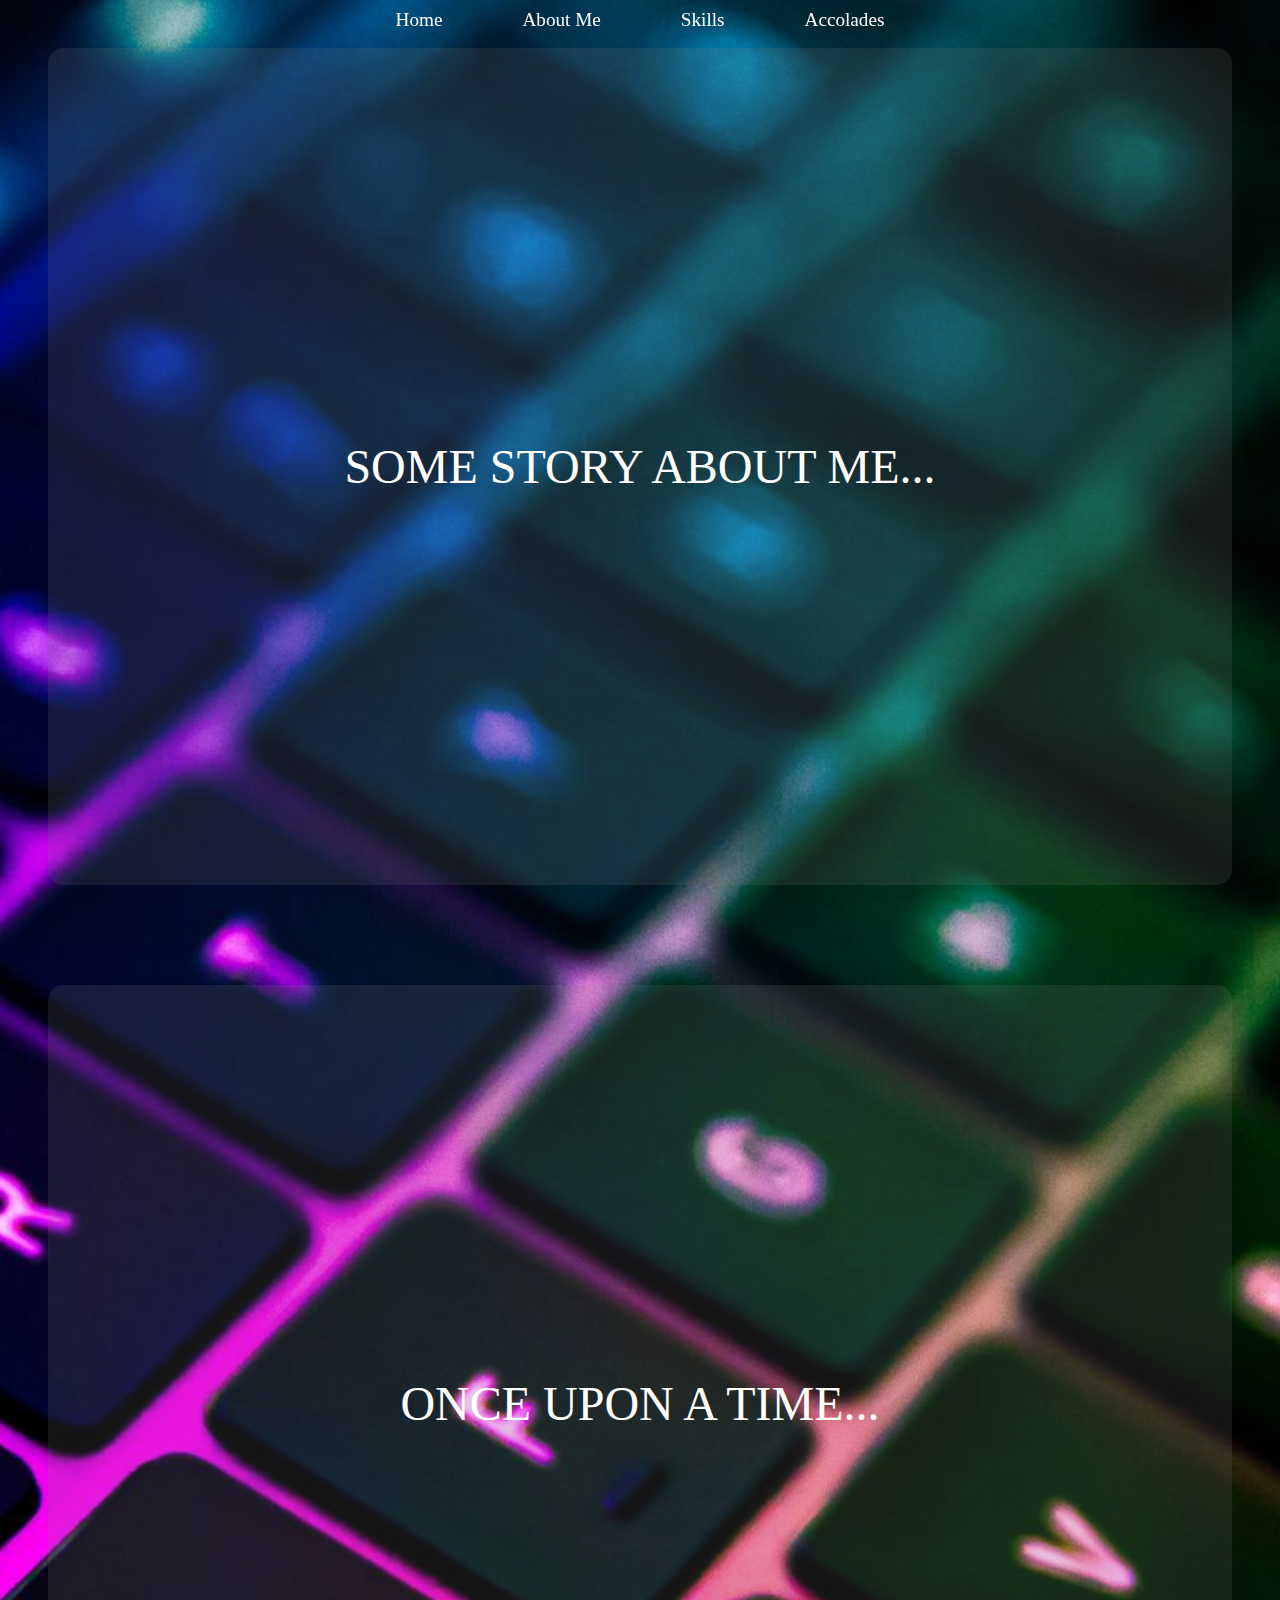
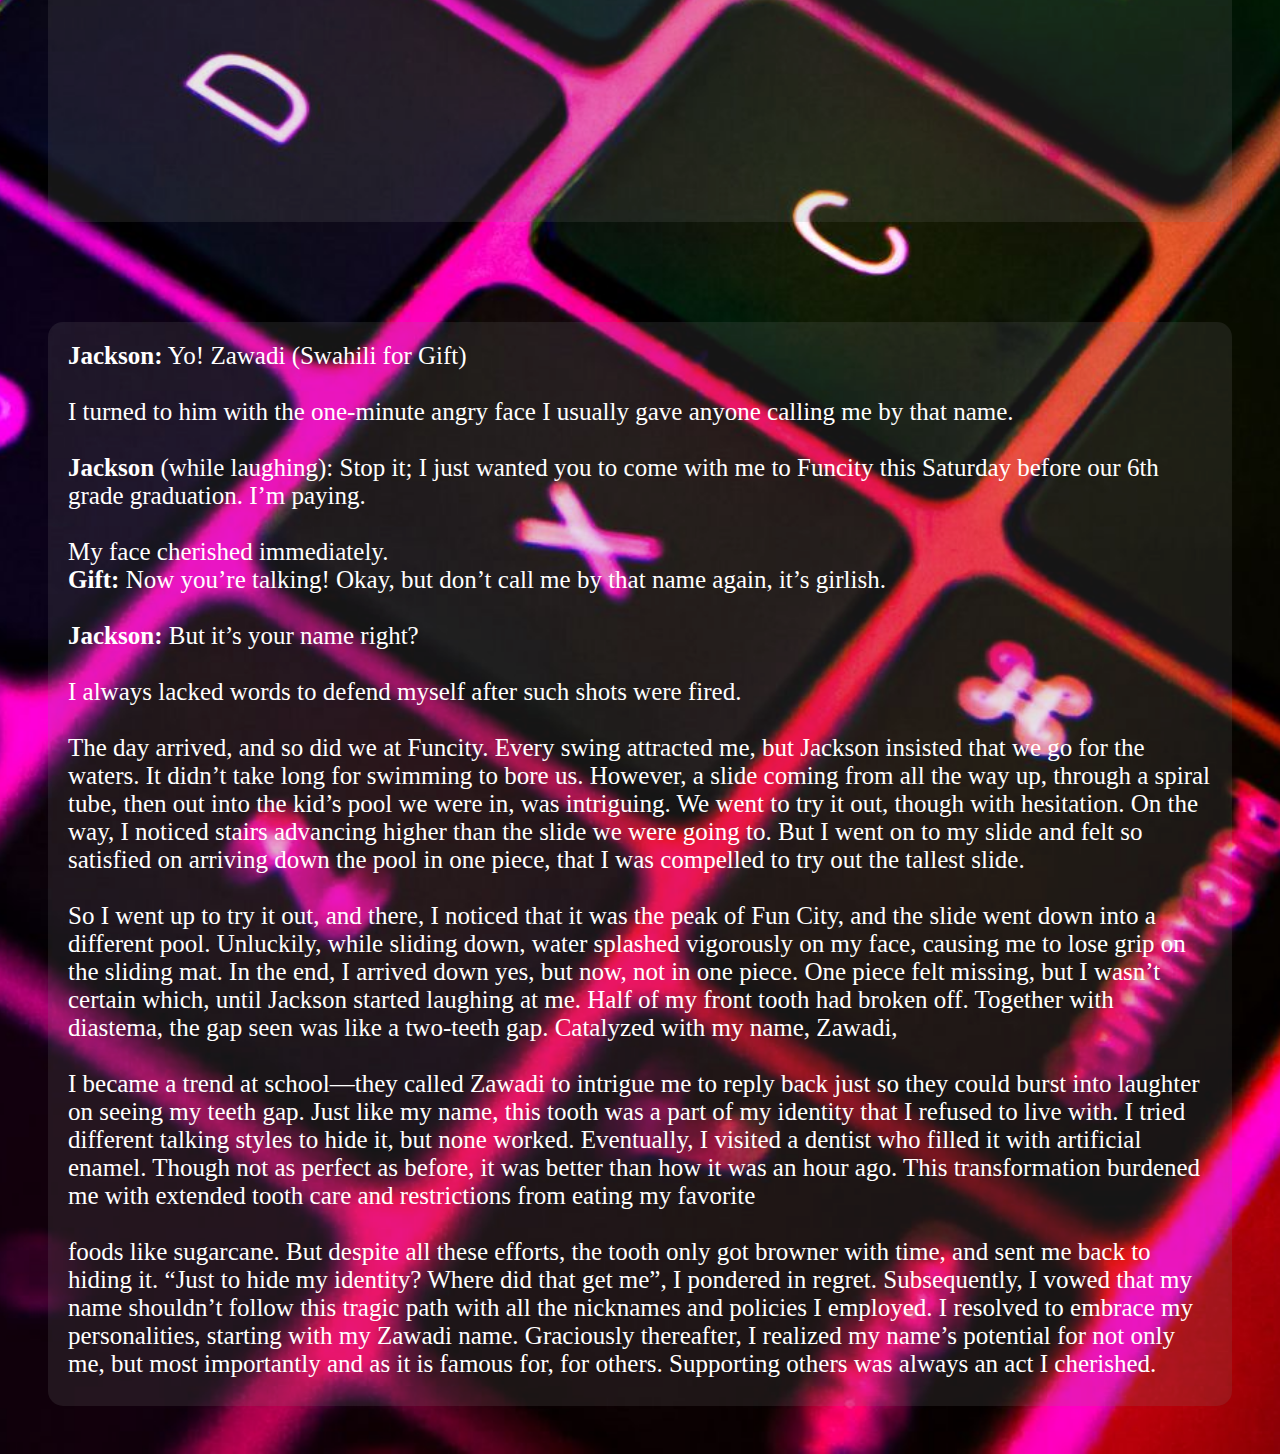
==== public/aboutme.html @ c8c5c870 "Add files via upload" ====
<!DOCTYPE html>
<html lang="en">

<head>
    <meta charset="UTF-8">
    <meta name="viewport" content="width=device-width, initial-scale=1.0">
    <title>About</title>
    <link rel="stylesheet" href="../styles/style.css">
    <link rel="stylesheet" href="../styles/responsive.css">
    <link rel="shortcut icon" href="../images/gcl.ico" type="images/x-icon">
    <link rel="stylesheet" href="https://cdnjs.cloudflare.com/ajax/libs/font-awesome/6.0.0-beta3/css/all.min.css">
</head>

<body>
    <header>
        <a href="../index.html">
            <p>Home</p>
        </a>
        <a href="../public/aboutme.html">
            <p>About Me</p>
        </a>
        <p><a href="../public/skills.html" id="skills-link">Skills</a></p>
        <a href="../public/accolades.html">
            <p>Accolades</p>
        </a>
    </header>

    <i class="fa-solid fa-bars" id="menu-icon"></i>
    <nav id="mobile-menu" class="mobile-menu">
        <a href="../index.html">Home</a>
        <a href="../public/aboutme.html">About Me</a>
        <a href="../public/skills.html" id="skills-link-mobile">Skills</a>
        <a href="../public/accolades.html">Accolades</a>
    </nav>

    <section id="Hi">
        <p>
            <a href="#Giftstory"> SOME STORY ABOUT ME... </a>
        </p>
    </section>

    <section id="Giftstory">
        <p>
            <a href="#thestory"> ONCE UPON A TIME... </a>
        </p>
    </section>

    <section id="thestory">
        <div class="hi2">
            <b>Jackson:</b> Yo! Zawadi (Swahili for Gift)
            <br>
            <br>
            I turned to him with the one-minute angry face I usually gave anyone calling me by that name.
            <br>
            <br>
            <b>Jackson</b> (while laughing): Stop it; I just wanted you to come with me to Funcity this Saturday before
            our 6th
            grade graduation. I’m paying.
            <br>
            <br>
            My face cherished immediately.
            <br>
            <b>Gift:</b> Now you’re talking! Okay, but don’t call me by that name again, it’s girlish.
            <br>
            <br>
            <b>Jackson:</b> But it’s your name right?
            <br>
            <br>
            I always lacked words to defend myself after such shots were fired.
        </div>
        <br>
        <div class="hi2">
            The day arrived, and so did we at Funcity. Every swing attracted me, but Jackson insisted that we go for the
            waters. It didn’t take long for swimming to bore us. However, a slide coming from all the way up, through a
            spiral tube, then out into the kid’s pool we were in, was intriguing. We went to try it out, though with
            hesitation. On the way, I noticed stairs advancing higher than the slide we were going to. But I went on to
            my slide and felt so satisfied on arriving down the pool in one piece, that I was compelled to try out the
            tallest slide.
        </div>
        <br>
        <div class="hi2">


            So I went up to try it out, and there, I noticed that it was the peak of Fun City, and the slide went down
            into a different pool.


            Unluckily, while sliding down, water splashed vigorously on my face, causing me to lose grip on the sliding
            mat. In the end, I arrived down yes, but now, not in one piece. One piece felt missing, but I wasn’t certain
            which, until Jackson started laughing at me. Half of my front tooth had broken off. Together with diastema,
            the gap seen was like a two-teeth gap. Catalyzed with my name, Zawadi,

        </div>
        <br>
        <div class="hi2">
            I became a trend at school—they called Zawadi to intrigue me to reply back just so they could burst into
            laughter on seeing my teeth gap.


            Just like my name, this tooth was a part of my identity that I refused to live with. I tried different
            talking styles to hide it, but none worked. Eventually, I visited a dentist who filled it with artificial
            enamel. Though not as perfect as before, it was better than how it was an hour ago.


            This transformation burdened me with extended tooth care and restrictions from eating my favorite



        </div>
        <br>
        <div class="hi2">

            foods like sugarcane. But despite all these efforts, the tooth only got browner with time, and sent me back
            to hiding it. “Just to hide my identity? Where did that get me”, I pondered in regret.


            Subsequently, I vowed that my name shouldn’t follow this tragic path with all the nicknames and policies I
            employed. I resolved to embrace my personalities, starting with my Zawadi name. Graciously thereafter, I
            realized my name’s potential for not only me, but most importantly and as it is famous for, for others.
            Supporting others was always an act I cherished.


        </div>
        <br>
    </section>
    <nav id="mobile-menu" class="mobile-menu">
        <a href="../index.html">Home</a>
        <a href="../public/aboutme.html">About Me</a>
        <a href="../public/skills.html" id="skills-link-mobile">Skills</a>
        <a href="../public/accolades.html">Accolades</a>
    </nav>
    <script src="../scripts/main.js"></script>
</body>

</html>
---- styles/style.css ----
@font-face {
    font-family: messi;
    src: url(../assets/MessinaSans-Light.ttf);
}

@font-face {
    font-family: lovelo;
    src: url(../assets/Spotyfied\ Me.ttf);
}

@font-face {
    font-family: tech;
    src: url(../assets/OriginTech\ personal\ use.otf);
}

html {
    scroll-behavior: smooth;
}

* {
    box-sizing: border-box
}

body {
    font-family: messi;
    background-image: url(../images/kbd.jpg);
    background-position: center;
    color: white;
    padding: 40px;
    background-size: cover;
}

section {
    width: 100%;
    height: 740px;
    height: 93vh;
    display: flex;
    align-items: center;
    justify-content: center;
    background-color: rgba(128, 128, 128, 0.164);
    padding: 20px;
    margin-bottom: 100px;
    border-radius: 15px;
    font-size: 3em;
    text-align: center;
}

a {
    text-decoration: none;
    color: inherit;
}

header {
    position: fixed;
    top: 0;
    left: 0%;
    width: 100%;
    height: 20px;
    display: flex;
    flex-direction: row;
    align-items: center;
    justify-content: center;
    padding: 20px;
    text-align: center;
}

header p {
    padding: 40px;
    font-size: 1.2em;
}

header p:hover {
    padding: 40px;
    padding-bottom: 20px;
    border-bottom: 2px solid #28a745;
    transition: 0.4s ease-in-out;
    cursor: pointer;
}

header img {
    padding: 40px;
    margin-right: 800px;
}

#Interested, #gclo, #fromafar, #Languages, #thestory, #skills {
    margin-bottom: 0em !important;
    padding-bottom: 0em !important;
}

#Hi, #Gift, #Interested {
    font-family: lovelo;
}

#Giftstory, #thestory {
    font-family: lovelo;
}

#thestory {
    height: fit-content;
    font-size: 25px;
    flex-direction: column;
    text-align: left;
}

#skills {
    background-color: #28a74600;
    display: flex;
    align-items: center;
    justify-content: center;
}

.first, .second {
    height: 93vh;
    width: 50%;
    margin-right: 30px;
    display: flex;
    flex-direction: column;
    justify-content: center;
}

.adobe, .music, .photography, .programing {
    background-color: rgba(128, 128, 128, 0.562);
    width: 50%;
    /* width: 320px; */
    height: 56.4vh;
    /* height: 330px; */
    border-radius: 20px;
    padding: 10px;
    display: flex;
    align-items: center;
    justify-content: center;
}

.adobe, .photography {
    margin-bottom: 30px;
}

.first {
    align-items: flex-end;
}

.second {
    align-items: flex-start;
}

#adobe, #music, #photography, #programing {
    width: 270px;
    height: 260px;
    border-radius: 20px;
}

.image-container {
    position: relative;
    width: 270px;
    max-width: 300px;
    margin: 10px;
}

.image-container img {
    width: 100%;
    height: auto;
    display: block;
}

.overlay {
    position: absolute;
    top: 0;
    bottom: 0;
    left: 0;
    right: 0;
    height: 100%;
    width: 100%;
    opacity: 0;
    transition: .5s ease;
    background-color: rgba(0, 0, 0, 0.5);
    display: flex;
    justify-content: center;
    align-items: center;
    color: white;
    font-size: 30px;
    text-align: center;
    font-family: tech;
}

.image-container:hover .overlay {
    opacity: 1;
    border-radius: 20px;
}

.gallary p {
    display: flex;
    flex-direction: column;
    align-items: flex-start;
    justify-content: flex-end;
    flex: 40%;
}

section span {
    font-size: 1em;
    font-family: lovelo;
    color: rgb(193, 215, 255);
}


#dearmamaa, #miama, #gcl {
    display: flex;
    background-size: cover;
    justify-content: flex-start;
    flex-direction: column-reverse;
    flex-wrap: wrap;
    align-content: stretch;
}

#dearmamaa {
    background-image: url(../images/charity.png) !important;
}

#miama {
    background-image: url(../images/design.png) !important;
}

#gcl {
    background-image: url(../images/Artboard\ 1.png) !important;
}


#cat, #spidy, #chugga, #broos, #radioo, #flower, #twins, #schoolkid, #flower2, #thelights, #mwendokasi, #fromafar {
    display: flex;
    background-size: cover;
    background-position: center;
    justify-content: flex-start;
    flex-direction: column-reverse;
    flex-wrap: wrap;
    align-content: stretch;
    background-color: transparent;
    border-radius: 20px;
}

#cat {
    background-image: url(../images/paka.jpeg) !important;
}

span #cat, #spidy, #broos {
    color: black !important;
}
#spidy {
    background-image: url(../images/spider.jpg) !important;
}

#chugga {
    background-image: url(../images/chugga.jpg) !important;
}

#broos {
    background-image: url(../images/casfeta.jpg) !important;
}

#radioo {
    background-image: url(../images/radio.jpg) !important;
}

#flower {
    background-image: url(../images/kunduz.jpg) !important;
}

#twins {
    background-image: url(../images/twins.JPG) !important;
}

#schoolkid {
    background-image: url(../images/schooling\ .jpg) !important;
}

#flower2 {
    background-image: url(../images/kunduz\ 2.jpg) !important;
}

#thelights {
    background-image: url(../images/thelights.jpg) !important;
}

#mwendokasi {
    background-image: url(../images/mwendokasi.jpg) !important;
}

#fromafar{
    background-image: url(../images/fromafar.jpg) !important;
}

@keyframes glow {
    0% { box-shadow: 0 0 5px #fff; }
    50% { box-shadow: 0 0 20px #ff0; }
    100% { box-shadow: 0 0 5px #fff; }
}

.glow {
    animation: glow 1s infinite alternate;
}

.menu-icon {
    font-size: 2em;
    cursor: pointer;
    display: none;
}

.menu {
    display: flex;
    flex-direction: column;
    align-items: center;
    display: none;
    overflow: hidden;
    transition: max-height 0.5s ease-out;
}

.menu a {
    width: 100%;
    text-align: center;
    padding: 10px 0;
}

.fa-bars{
    font-size: 1.5em;
}
---- styles/responsive.css ----
/* responsive.css */

/* Mobile Styles (Default) */
@media (max-width: 536px) {

    body {
        padding: 20px;
    }

    header {
        flex-direction: column;
        padding: 10px;
        position: relative;
        display: none;
    }


    header p {
        padding: 10px;
        font-size: 1em;
    }

    .menu-icon {
        font-size: 2em;
        cursor: pointer;
        display: none;
    }

    .menu {
        display: flex;
        flex-direction: column;
        align-items: center;
        display: none;
        overflow: hidden;
        transition: max-height 0.5s ease-out;
    }

    .menu a {
        width: 100%;
        text-align: center;
        padding: 10px 0;
    }

    section {
        font-size: 1.5em;
        padding: 10px;
        margin-bottom: 50px;
    }

    .first, .second {
        width: 100%;
        margin-right: 0;
        margin-bottom: 30px;
        flex-direction: row;
    }

    .overlay {
        background-color: rgba(240, 248, 255, 0);
        display: block;
        opacity: 0;
    }

    .adobe, .music, .photography, .programing {
        width: 100%;
        height: auto;
    }

    #adobe, #music, #photography, #programing {
        width: 140px;
        height: 140px;
    }

    .image-container:hover .overlay {
        opacity: 0;
    }

    .image-container {
        width: 100%;
    }

    .image-container p {
        font-family: tech;
    }

    #skills {
        flex-direction: column;
        margin-bottom: 0em;
        padding-bottom: 0em;
    }

    nav {
        display: block;
        font-size: 2em;
        cursor: pointer;
    }

    #mobile-menu {
        display: none;
        flex-direction: column;
        position: absolute;
        top: 60px;
        left: 0;
        width: 35%;
        height: fit-content;
        padding: 10px;
        background-color: rgba(0, 0, 0, 0.726);
        border-radius: 5px;
        overflow: hidden;
        max-height: 0;
        transition: max-height 0.5s ease-out;
    }

    .mobile-menu {
        display: flex;
        flex-direction: column;
    }

    #mobile-menu a {
        padding: 10px;
        color: white;
        text-decoration: none;
        text-align: center;
        font-size: 16px;
        border-bottom: 1px solid rgba(128, 128, 128, 0.5);
    }

    #mobile-menu.show {
        display: flex;
        max-height: 300px;
    }

    #mobile-menu.show:hover {
        display: flex;
        max-height: 300px;
    }

    #Hi {
        border-top-left-radius: 0em;
    }

    i {
        margin-bottom: 20px;
    }


    #dearmamaa, #miama, #gcl {
        background-position: center;

    }
}


/* Tablet Styles */
@media (min-width: 768px) {
    #menu-icon {
        display: none;
    }

    header {
        flex-direction: row;
    }

    header p {
        font-size: 1.2em;
    }

    section {
        font-size: 2em;
    }

    .first, .second {
        width: 100%;
    }

    .adobe, .music, .photography, .programing {
        width: 100%;
    }

    .image-container {
        width: 50%;
    }
}

/* Desktop Styles */
@media (min-width: 1024px) {
    body {
        padding: 40px;
    }

    header {
        flex-direction: row;
        padding: 20px;
    }

    header p {
        padding: 40px;
        font-size: 1.2em;
    }

    section {
        font-size: 3em;
        padding: 20px;
        margin-bottom: 100px;
    }

    .menu-icon {
        display: none;
    }

    .menu {
        display: flex !important;
        flex-direction: row;
        max-height: none;
    }


    .first, .second {
        width: 50%;
        margin-right: 30px;
    }

    .adobe, .music, .photography, .programing {
        width: 50%;
        height: 56.4vh;
    }

    .image-container {
        width: 270px;
    }

    #skills {
        flex-direction: row;
    }

    #menu-icon, #mobile-menu {
        display: none;
    }

}
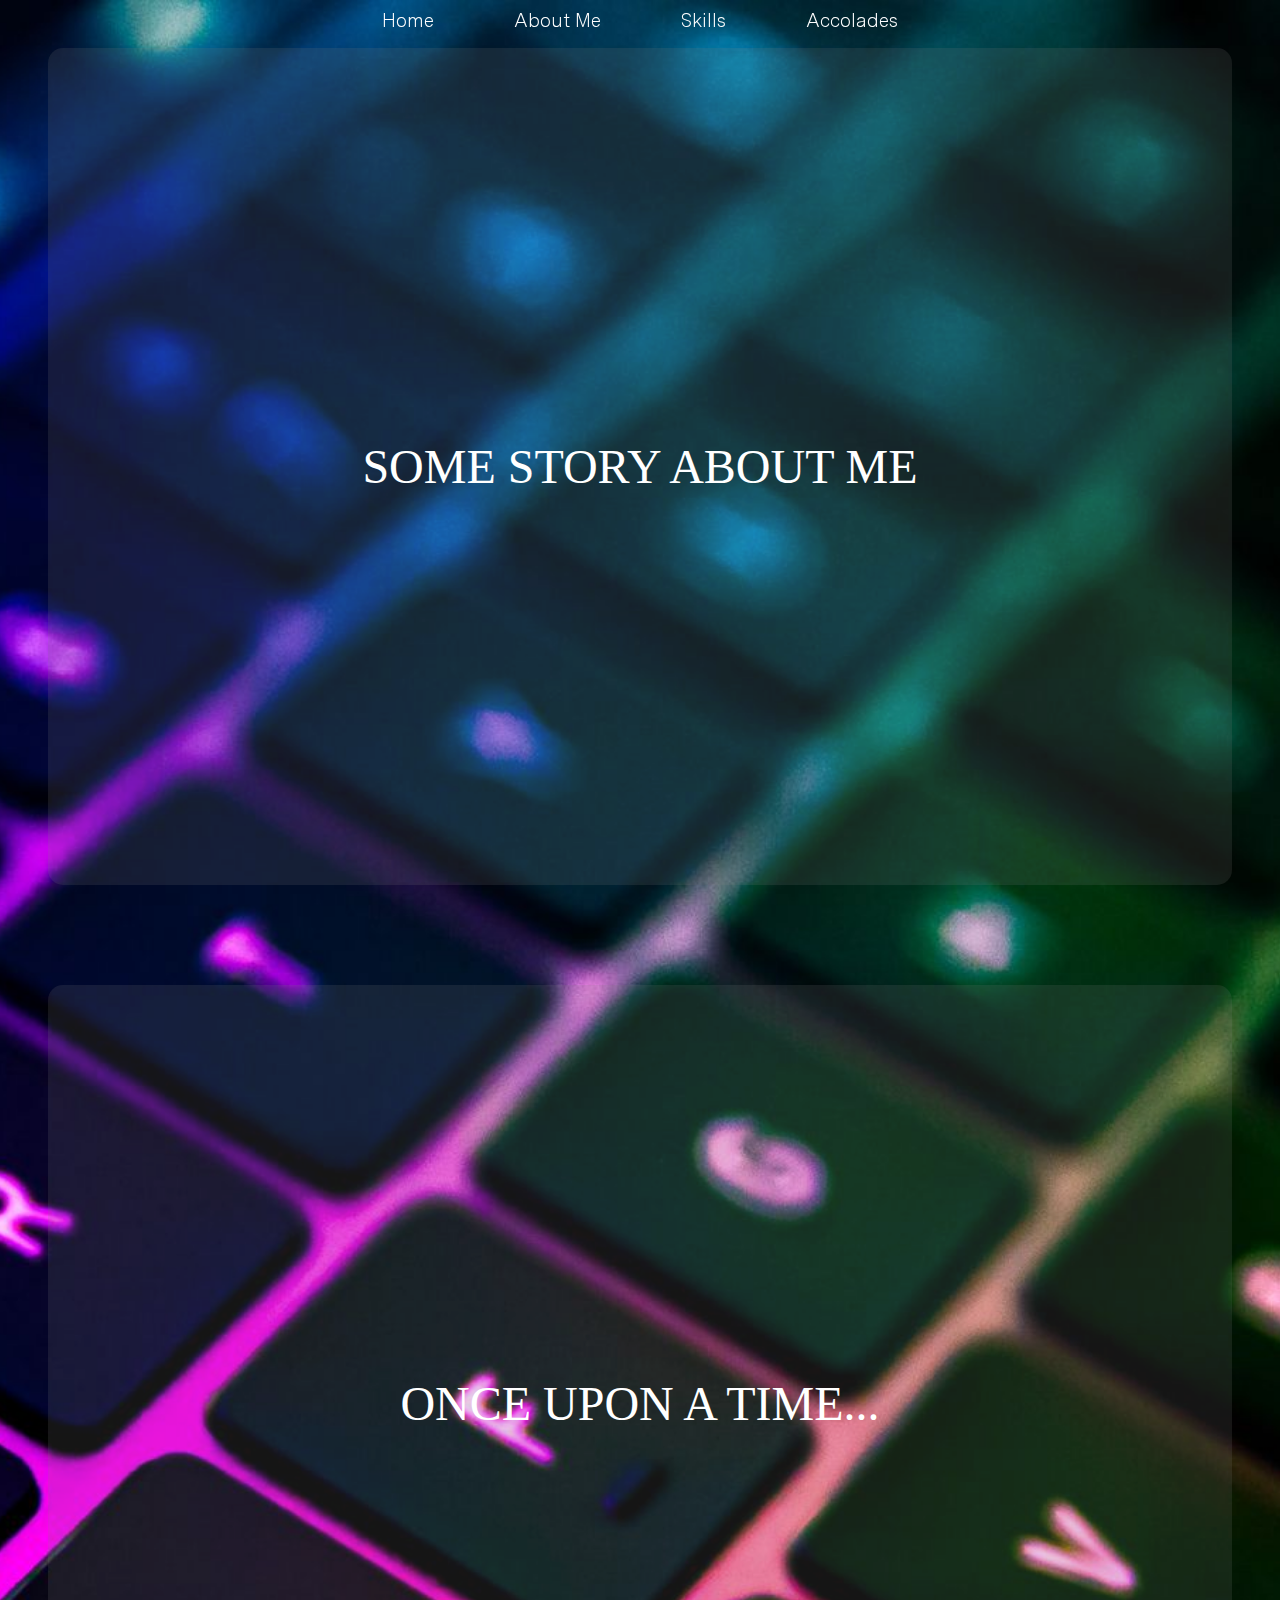
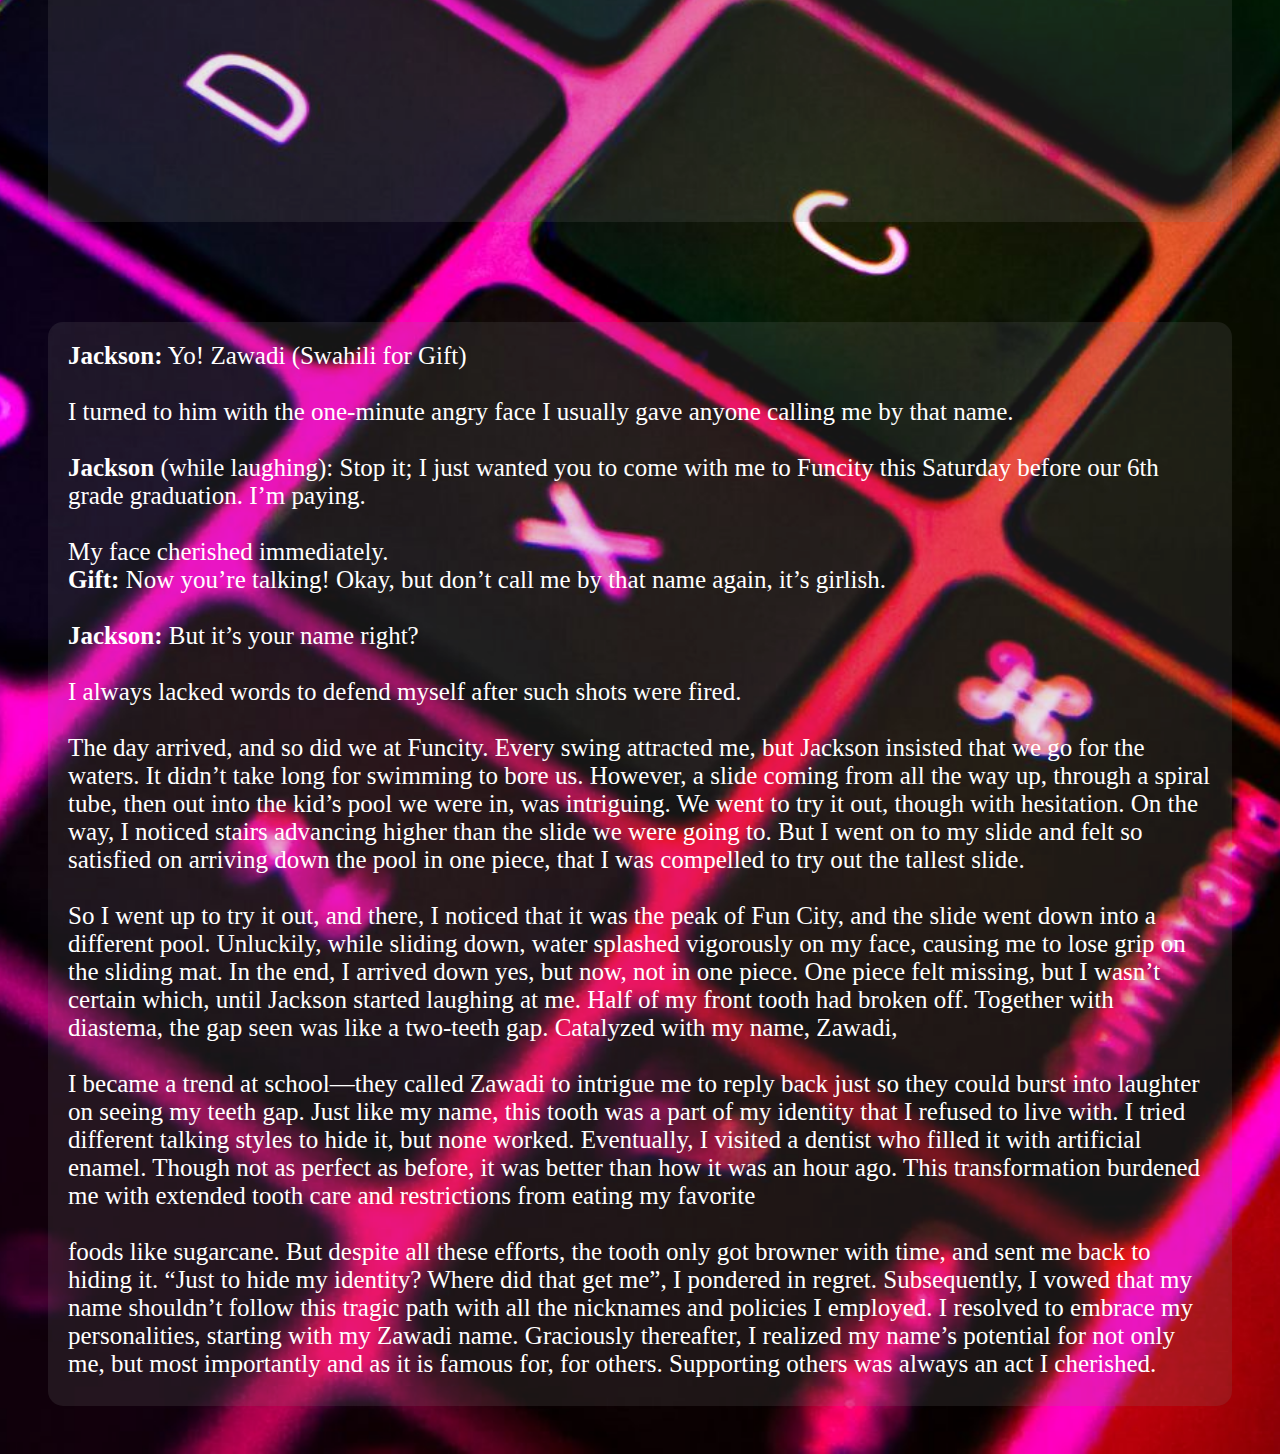
==== commit e80fa6bd: "Update aboutme.html" ====
--- a/public/aboutme.html
+++ b/public/aboutme.html
@@ -35,7 +35,7 @@
 
     <section id="Hi">
         <p>
-            <a href="#Giftstory"> SOME STORY ABOUT ME... </a>
+            <a href="#Giftstory"> SOME STORY ABOUT ME </a>
         </p>
     </section>
 
@@ -132,4 +132,4 @@
     <script src="../scripts/main.js"></script>
 </body>
 
-</html>+</html>
--- a/styles/style.css
+++ b/styles/style.css
@@ -187,6 +187,10 @@
     border-radius: 20px;
 }
 
+.image-container p{
+    display: none;
+}
+
 .gallary p {
     display: flex;
     flex-direction: column;
@@ -297,6 +301,10 @@
     animation: glow 1s infinite alternate;
 }
 
+#moko{
+    height: fit-content;
+}
+
 .menu-icon {
     font-size: 2em;
     cursor: pointer;
--- a/styles/responsive.css
+++ b/styles/responsive.css
@@ -24,6 +24,18 @@
         font-size: 2em;
         cursor: pointer;
         display: none;
+    }
+
+    #moko p{
+        font-size: 22px;
+    }
+
+    #email, #phone, #youtube, #github, #instagram{
+        display: none;
+    }
+
+    #moko{
+        padding: 20px;
     }
 
     .menu {
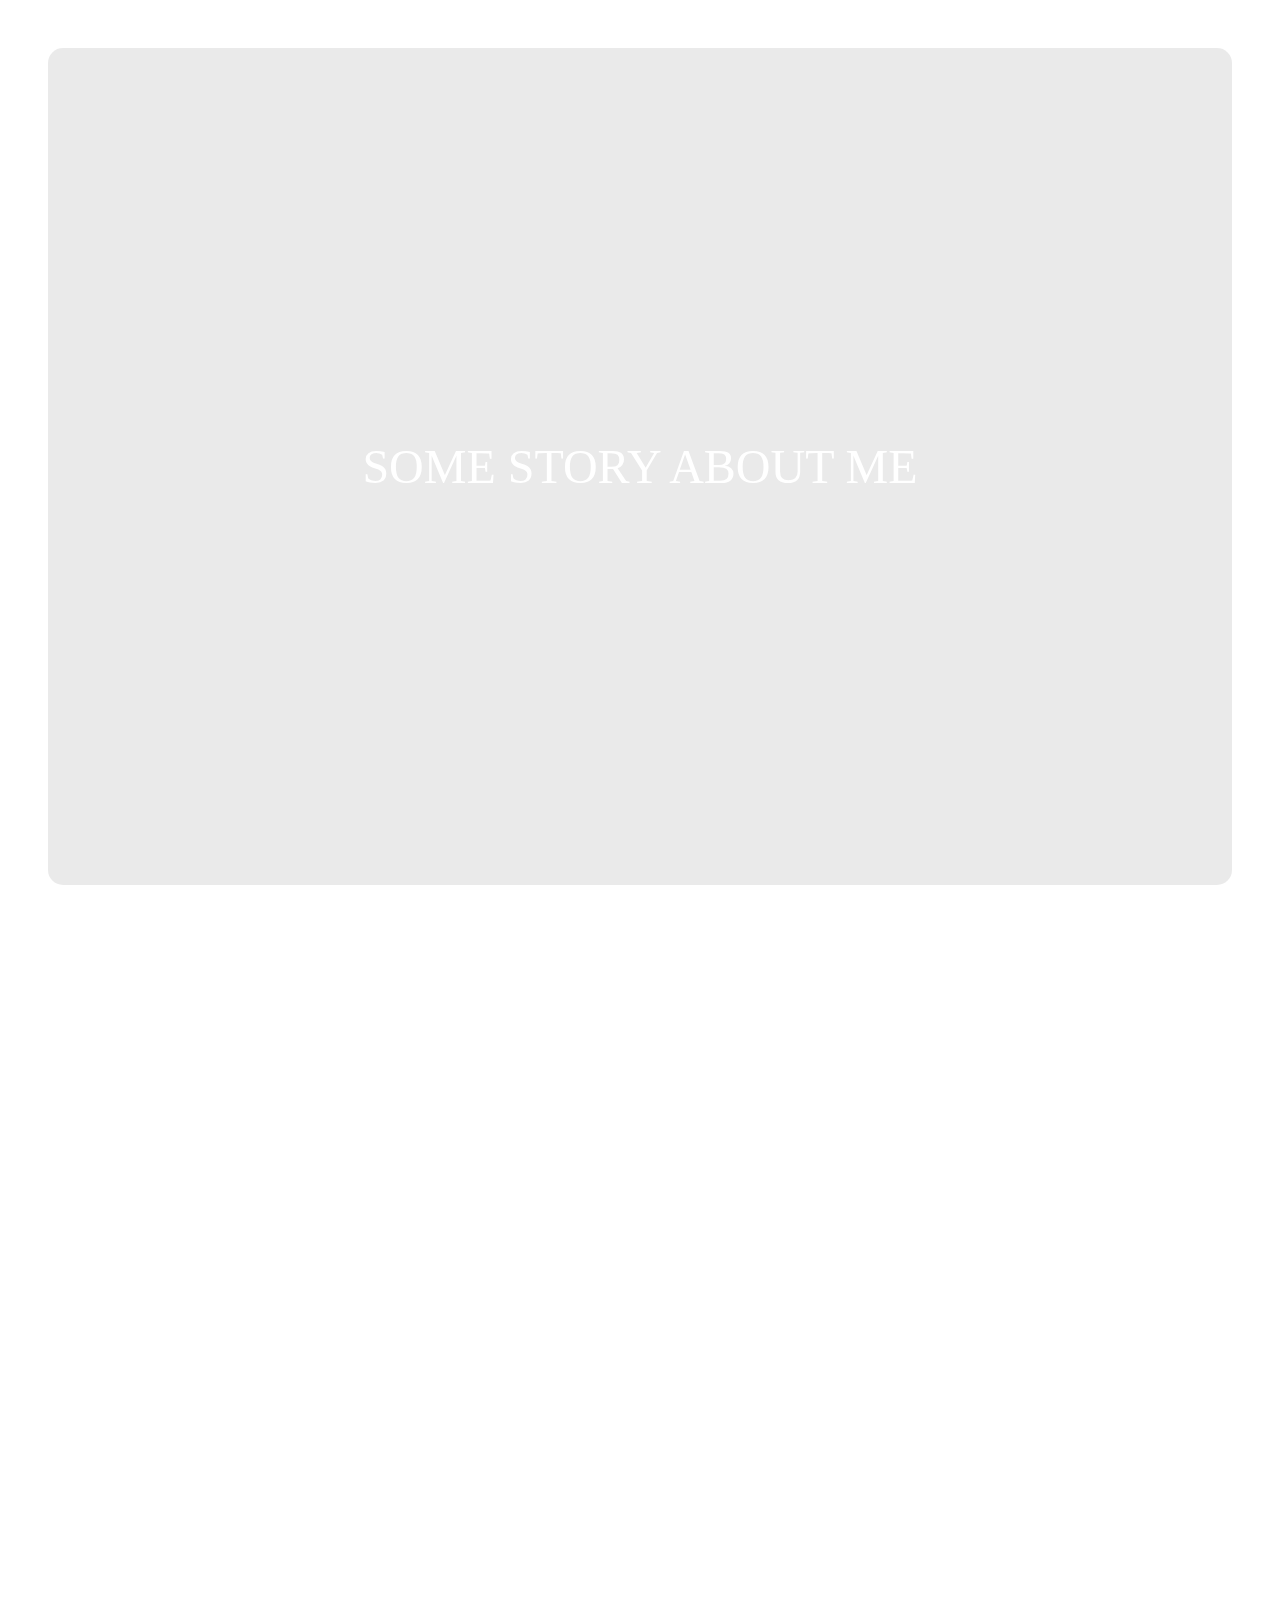
==== commit d4c89fb2: "Add files via upload" ====
--- a/public/aboutme.html
+++ b/public/aboutme.html
@@ -9,18 +9,20 @@
     <link rel="stylesheet" href="../styles/responsive.css">
     <link rel="shortcut icon" href="../images/gcl.ico" type="images/x-icon">
     <link rel="stylesheet" href="https://cdnjs.cloudflare.com/ajax/libs/font-awesome/6.0.0-beta3/css/all.min.css">
+    <link rel="stylesheet" href="https://unpkg.com/aos@next/dist/aos.css" />
+
 </head>
 
 <body>
     <header>
-        <a href="../index.html">
+        <a href="../index.html" data-aos="fade-down" data-aos-duration="1600">
             <p>Home</p>
         </a>
-        <a href="../public/aboutme.html">
+        <a href="../public/aboutme.html" data-aos="fade-down" data-aos-duration="1400">
             <p>About Me</p>
         </a>
-        <p><a href="../public/skills.html" id="skills-link">Skills</a></p>
-        <a href="../public/accolades.html">
+        <a href="../public/skills.html" id="skills-link" data-aos="fade-down" data-aos-duration="1200"><p>Skills</p></a>
+        <a href="../public/accolades.html" data-aos="fade-down" data-aos-duration="1000">
             <p>Accolades</p>
         </a>
     </header>
@@ -33,20 +35,20 @@
         <a href="../public/accolades.html">Accolades</a>
     </nav>
 
-    <section id="Hi">
-        <p>
-            <a href="#Giftstory"> SOME STORY ABOUT ME </a>
+    <section id="Hi" data-aos="zoom-in" data-aos-duration="1000">
+        <p data-aos="fade-right" data-aos-duration="1000">
+            <a href="#Giftstory" > SOME STORY ABOUT ME</a>
         </p>
     </section>
 
-    <section id="Giftstory">
-        <p>
+    <section id="Giftstory" data-aos="zoom-in" data-aos-duration="1000">
+        <p data-aos="fade-right" data-aos-duration="1000">
             <a href="#thestory"> ONCE UPON A TIME... </a>
         </p>
     </section>
 
-    <section id="thestory">
-        <div class="hi2">
+    <section id="thestory" data-aos="fade-down" data-aos-duration="1000">
+        <div class="hi2" data-aos="fade-down" data-aos-duration="1000">
             <b>Jackson:</b> Yo! Zawadi (Swahili for Gift)
             <br>
             <br>
@@ -129,7 +131,14 @@
         <a href="../public/skills.html" id="skills-link-mobile">Skills</a>
         <a href="../public/accolades.html">Accolades</a>
     </nav>
+    <div id="back-to-top">
+        <i class="fas fa-arrow-up"></i>
+    </div>
     <script src="../scripts/main.js"></script>
+    <script src="https://unpkg.com/aos@next/dist/aos.js"></script>
+    <script>
+      AOS.init();
+    </script>
 </body>
 
-</html>
+</html>--- a/styles/style.css
+++ b/styles/style.css
@@ -23,7 +23,7 @@
 
 body {
     font-family: messi;
-    background-image: url(../images/kbd.jpg);
+    background-image: url(https://siukokouu.netlify.app/images/kbd.jpg);
     background-position: center;
     color: white;
     padding: 40px;
@@ -73,7 +73,7 @@
     padding: 40px;
     padding-bottom: 20px;
     border-bottom: 2px solid #28a745;
-    transition: 0.4s ease-in-out;
+    transition: 0.4s ease-in-out !important;
     cursor: pointer;
 }
 
@@ -82,13 +82,29 @@
     margin-right: 800px;
 }
 
-#Interested, #gclo, #fromafar, #Languages, #thestory, #skills {
+#Interested, #gclo, #fromafar, #Languages, #thestory, #skills, #moko {
     margin-bottom: 0em !important;
     padding-bottom: 0em !important;
 }
 
 #Hi, #Gift, #Interested {
     font-family: lovelo;
+
+}
+
+leg {
+    color: #6bdb85;
+    animation: animateee 5s linear infinite;
+}
+
+@keyframes animateee {
+    100% {
+        filter: hue-rotate(360deg);
+    }
+}
+
+leg:hover {
+    color: #836bdb;
 }
 
 #Giftstory, #thestory {
@@ -187,7 +203,7 @@
     border-radius: 20px;
 }
 
-.image-container p{
+.image-container p {
     display: none;
 }
 
@@ -216,15 +232,15 @@
 }
 
 #dearmamaa {
-    background-image: url(../images/charity.png) !important;
+    background-image: url(https://siukokouu.netlify.app/images/charity.png) !important;
 }
 
 #miama {
-    background-image: url(../images/design.png) !important;
+    background-image: url(https://siukokouu.netlify.app/images/design.png) !important;
 }
 
 #gcl {
-    background-image: url(../images/Artboard\ 1.png) !important;
+    background-image: url(https://siukokouu.netlify.app/images/Artboard%201.png) !important;
 }
 
 
@@ -241,68 +257,80 @@
 }
 
 #cat {
-    background-image: url(../images/paka.jpeg) !important;
+    background-image: url(https://siukokouu.netlify.app/images/paka.jpeg) !important;
 }
 
 span #cat, #spidy, #broos {
     color: black !important;
 }
+
 #spidy {
-    background-image: url(../images/spider.jpg) !important;
+    background-image: url(https://siukokouu.netlify.app/images/spider.jpg) !important;
 }
 
 #chugga {
-    background-image: url(../images/chugga.jpg) !important;
+    background-image: url(https://siukokouu.netlify.app/images/chugga.jpg) !important;
 }
 
 #broos {
-    background-image: url(../images/casfeta.jpg) !important;
+    background-image: url(https://siukokouu.netlify.app/images/casfeta.jpg) !important;
 }
 
 #radioo {
-    background-image: url(../images/radio.jpg) !important;
+    background-image: url(https://siukokouu.netlify.app/images/radio.jpg) !important;
 }
 
 #flower {
-    background-image: url(../images/kunduz.jpg) !important;
+    background-image: url(https://siukokouu.netlify.app/images/kunduz.jpg) !important;
 }
 
 #twins {
-    background-image: url(../images/twins.JPG) !important;
+    background-image: url(https://siukokouu.netlify.app/images/twins.JPG) !important;
 }
 
 #schoolkid {
-    background-image: url(../images/schooling\ .jpg) !important;
+    background-image: url(https://siukokouu.netlify.app/images/schooling\ .jpg) !important;
 }
 
 #flower2 {
-    background-image: url(../images/kunduz\ 2.jpg) !important;
+    background-image: url(https://siukokouu.netlify.app/images/kunduz\ 2.jpg) !important;
 }
 
 #thelights {
-    background-image: url(../images/thelights.jpg) !important;
+    background-image: url(https://siukokouu.netlify.app/images/thelights.jpg) !important;
 }
 
 #mwendokasi {
-    background-image: url(../images/mwendokasi.jpg) !important;
-}
-
-#fromafar{
-    background-image: url(../images/fromafar.jpg) !important;
+    background-image: url(https://siukokouu.netlify.app/images/mwendokasi.jpg) !important;
+}
+
+#fromafar {
+    background-image: url(https://siukokouu.netlify.app/images/fromafar.jpg) !important;
 }
 
 @keyframes glow {
-    0% { box-shadow: 0 0 5px #fff; }
-    50% { box-shadow: 0 0 20px #ff0; }
-    100% { box-shadow: 0 0 5px #fff; }
+    0% {
+        box-shadow: 0 0 5px #fff;
+    }
+
+    50% {
+        box-shadow: 0 0 20px #ff0;
+    }
+
+    100% {
+        box-shadow: 0 0 5px #fff;
+    }
 }
 
 .glow {
     animation: glow 1s infinite alternate;
 }
 
-#moko{
+#moko {
     height: fit-content;
+    font-size: 2em;
+    flex-direction: column;
+    text-align: left;
 }
 
 .menu-icon {
@@ -326,6 +354,84 @@
     padding: 10px 0;
 }
 
-.fa-bars{
+.fa-bars {
     font-size: 1.5em;
+}
+
+#back-to-top {
+    position: fixed;
+    bottom: 20px;
+    right: 20px;
+    width: 45px;
+    height: 45px;
+    padding: 10px;
+    background-color: rgba(0, 0, 0, 0.5);
+    border-radius: 100%;
+    display: flex;
+    align-items: center;
+    justify-content: center;
+    flex-direction: column;
+    cursor: pointer;
+    opacity: 0;
+    transition: opacity 0.3s ease-in-out;
+    z-index: 1000;
+}
+
+/* #back-to-top p{
+    margin: 7px 0 0 0;
+} */
+
+#back-to-top i {
+    color: white;
+    font-size: 0.7cm;
+}
+
+#back-to-top.show {
+    opacity: 0.6;
+}
+
+#message {
+    height: 400px;
+    width: 400px;
+    font-family: inherit;
+    border-radius: 10px 10px;
+    line-height: 2em;
+    word-spacing: 0.1em;
+    text-align: start;
+    overflow-x: hidden;
+    padding: 10px;
+    background-color: rgb(188, 231, 231);
+    font-size: 0.7em;
+
+}
+
+#moko button {
+    font-family: inherit;
+    font-size: 0.5em;
+    padding: 10px;
+    height: fit-content;
+    width: fit-content;
+    border-radius: 10px;
+}
+
+#moko #left {
+    display: flex;
+    flex-direction: row;
+    margin-right: 30px;
+}
+
+#moko #pp {
+    display: flex;
+    flex-direction: column;
+}
+
+#moko #right {
+    padding-left: 50px;
+}
+
+#moko span {
+    font-family: inherit;
+    color: white;
+    text-transform: uppercase;
+    text-align: center;
 }--- a/styles/responsive.css
+++ b/styles/responsive.css
@@ -14,6 +14,35 @@
         display: none;
     }
 
+    #back-to-top {
+        justify-content: space-between;
+        bottom: 10px;
+        right: 10px;
+    }
+
+    #Hi div {
+        width: 30% !important;
+    }
+#moko{
+    height: fit-content;
+}
+
+    #moko #left {
+        flex-direction: column;
+    }
+
+    #moko{
+        font-size: 16px;
+    }
+
+    #message {
+        height: 250px;
+        width: 250px;
+    }
+    #Interested div {
+        width: 30% !important;
+        padding-bottom: 100% !important;
+    }
 
     header p {
         padding: 10px;
@@ -26,15 +55,15 @@
         display: none;
     }
 
-    #moko p{
+    #moko p {
         font-size: 22px;
     }
 
-    #email, #phone, #youtube, #github, #instagram{
-        display: none;
-    }
-
-    #moko{
+    #email, #phone, #youtube, #github, #instagram {
+        display: none;
+    }
+
+    #moko {
         padding: 20px;
     }
 
@@ -91,6 +120,7 @@
     }
 
     .image-container p {
+        display: block;
         font-family: tech;
     }
 
@@ -98,6 +128,24 @@
         flex-direction: column;
         margin-bottom: 0em;
         padding-bottom: 0em;
+    }
+
+    .giphy-embed2 {
+        width: 150px;
+        height: 500px;
+        position: absolute;
+        left: -180px;
+    }
+
+    #Interested a {
+        text-wrap: balance;
+    }
+
+    #Interested {
+        display: flex;
+        align-items: center;
+        justify-content: center;
+        flex-direction: row-reverse;
     }
 
     nav {
